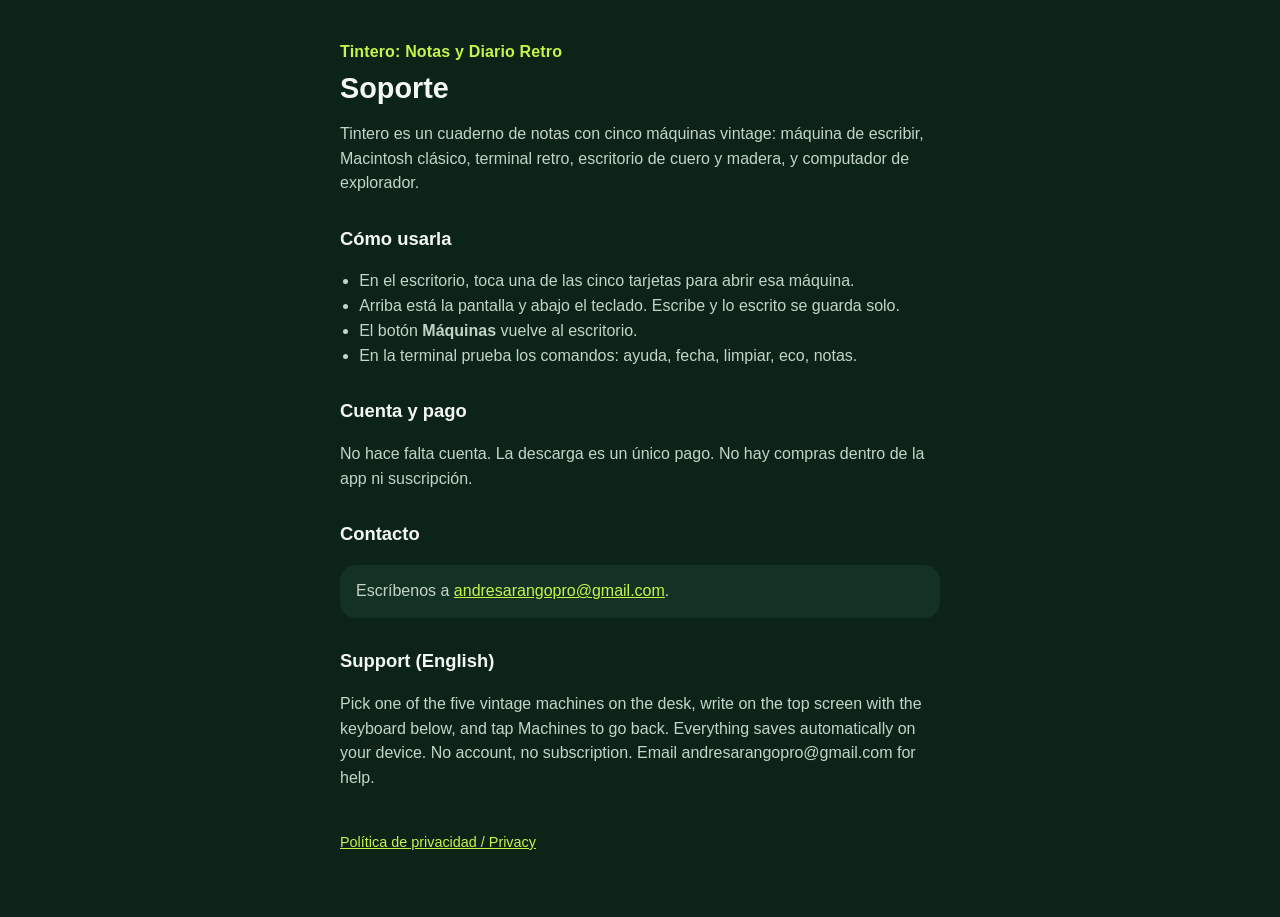
==== soporte/index.html @ d2d1640b "Publica las páginas de soporte y privacidad. Co-authored-by: Cursor <cursoragent@cursor.com>" ====
<!DOCTYPE html>
<html lang="es">
<head>
  <meta charset="utf-8">
  <meta name="viewport" content="width=device-width, initial-scale=1">
  <title>Soporte · Tintero</title>
  <link rel="stylesheet" href="../estilo.css">
</head>
<body>
  <main>
    <p class="marca">Tintero: Notas y Diario Retro</p>
    <h1>Soporte</h1>
    <p>Tintero es un cuaderno de notas con cinco máquinas vintage: máquina de escribir, Macintosh clásico, terminal retro, escritorio de cuero y madera, y computador de explorador.</p>

    <h2>Cómo usarla</h2>
    <ul>
      <li>En el escritorio, toca una de las cinco tarjetas para abrir esa máquina.</li>
      <li>Arriba está la pantalla y abajo el teclado. Escribe y lo escrito se guarda solo.</li>
      <li>El botón <strong>Máquinas</strong> vuelve al escritorio.</li>
      <li>En la terminal prueba los comandos: ayuda, fecha, limpiar, eco, notas.</li>
    </ul>

    <h2>Cuenta y pago</h2>
    <p>No hace falta cuenta. La descarga es un único pago. No hay compras dentro de la app ni suscripción.</p>

    <h2>Contacto</h2>
    <p class="nota">Escríbenos a <a href="mailto:andresarangopro@gmail.com">andresarangopro@gmail.com</a>.</p>

    <h2 lang="en">Support (English)</h2>
    <p lang="en">Pick one of the five vintage machines on the desk, write on the top screen with the keyboard below, and tap Machines to go back. Everything saves automatically on your device. No account, no subscription. Email andresarangopro@gmail.com for help.</p>
    <footer><a href="../privacidad/">Política de privacidad / Privacy</a></footer>
  </main>
</body>
</html>
---- estilo.css ----
:root {
  color-scheme: dark;
  --fondo: #0c2418;
  --tarjeta: #143224;
  --texto: #f4f7f2;
  --suave: #c5d4c8;
  --lima: #c6f54a;
}
* { box-sizing: border-box; }
body {
  margin: 0;
  font-family: -apple-system, BlinkMacSystemFont, "Segoe UI", sans-serif;
  background: var(--fondo);
  color: var(--texto);
  line-height: 1.55;
}
main {
  max-width: 40rem;
  margin: 0 auto;
  padding: 2.5rem 1.25rem 4rem;
}
.marca {
  margin: 0 0 0.4rem;
  color: var(--lima);
  font-weight: 700;
  letter-spacing: 0.01em;
}
h1 { font-size: 1.8rem; line-height: 1.2; margin: 0 0 1rem; }
h2 { font-size: 1.15rem; margin: 1.8rem 0 0.4rem; }
p, li { color: var(--suave); }
a { color: var(--lima); }
ul { padding-left: 1.2rem; }
.nota {
  background: var(--tarjeta);
  border-radius: 16px;
  padding: 0.9rem 1rem;
}
footer { margin-top: 2.5rem; font-size: 0.9rem; }
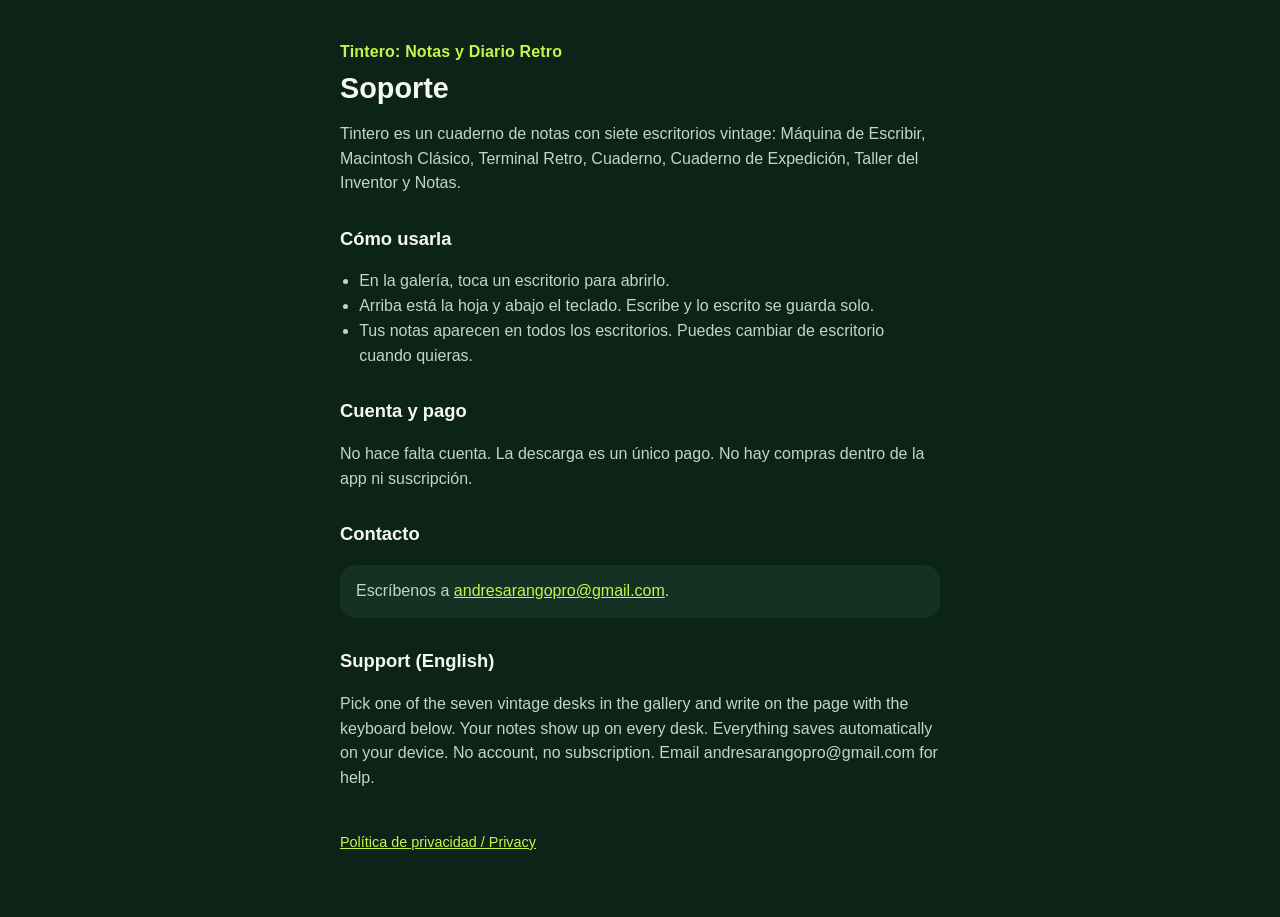
==== commit 51dcc72c: "Corrige la página de soporte: siete escritorios. Co-authored-by: Cursor <cursoragent@cursor.com>" ====
--- a/soporte/index.html
+++ b/soporte/index.html
@@ -10,14 +10,13 @@
   <main>
     <p class="marca">Tintero: Notas y Diario Retro</p>
     <h1>Soporte</h1>
-    <p>Tintero es un cuaderno de notas con cinco máquinas vintage: máquina de escribir, Macintosh clásico, terminal retro, escritorio de cuero y madera, y computador de explorador.</p>
+    <p>Tintero es un cuaderno de notas con siete escritorios vintage: Máquina de Escribir, Macintosh Clásico, Terminal Retro, Cuaderno, Cuaderno de Expedición, Taller del Inventor y Notas.</p>
 
     <h2>Cómo usarla</h2>
     <ul>
-      <li>En el escritorio, toca una de las cinco tarjetas para abrir esa máquina.</li>
-      <li>Arriba está la pantalla y abajo el teclado. Escribe y lo escrito se guarda solo.</li>
-      <li>El botón <strong>Máquinas</strong> vuelve al escritorio.</li>
-      <li>En la terminal prueba los comandos: ayuda, fecha, limpiar, eco, notas.</li>
+      <li>En la galería, toca un escritorio para abrirlo.</li>
+      <li>Arriba está la hoja y abajo el teclado. Escribe y lo escrito se guarda solo.</li>
+      <li>Tus notas aparecen en todos los escritorios. Puedes cambiar de escritorio cuando quieras.</li>
     </ul>
 
     <h2>Cuenta y pago</h2>
@@ -27,7 +26,7 @@
     <p class="nota">Escríbenos a <a href="mailto:andresarangopro@gmail.com">andresarangopro@gmail.com</a>.</p>
 
     <h2 lang="en">Support (English)</h2>
-    <p lang="en">Pick one of the five vintage machines on the desk, write on the top screen with the keyboard below, and tap Machines to go back. Everything saves automatically on your device. No account, no subscription. Email andresarangopro@gmail.com for help.</p>
+    <p lang="en">Pick one of the seven vintage desks in the gallery and write on the page with the keyboard below. Your notes show up on every desk. Everything saves automatically on your device. No account, no subscription. Email andresarangopro@gmail.com for help.</p>
     <footer><a href="../privacidad/">Política de privacidad / Privacy</a></footer>
   </main>
 </body>
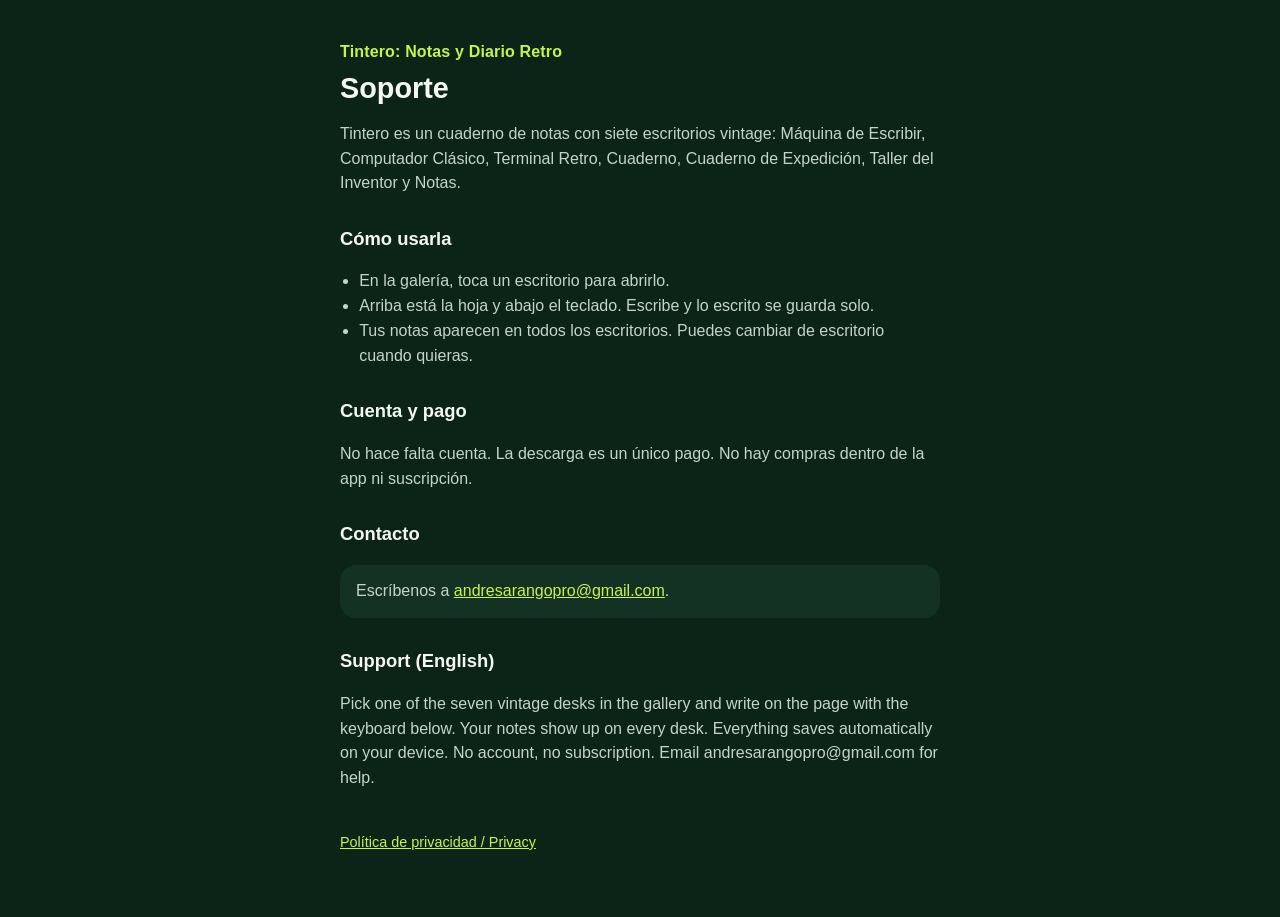
==== commit 58179c9d: "Renombra el escritorio clásico. Co-authored-by: Cursor <cursoragent@cursor.com>" ====
--- a/soporte/index.html
+++ b/soporte/index.html
@@ -10,7 +10,7 @@
   <main>
     <p class="marca">Tintero: Notas y Diario Retro</p>
     <h1>Soporte</h1>
-    <p>Tintero es un cuaderno de notas con siete escritorios vintage: Máquina de Escribir, Macintosh Clásico, Terminal Retro, Cuaderno, Cuaderno de Expedición, Taller del Inventor y Notas.</p>
+    <p>Tintero es un cuaderno de notas con siete escritorios vintage: Máquina de Escribir, Computador Clásico, Terminal Retro, Cuaderno, Cuaderno de Expedición, Taller del Inventor y Notas.</p>
 
     <h2>Cómo usarla</h2>
     <ul>
